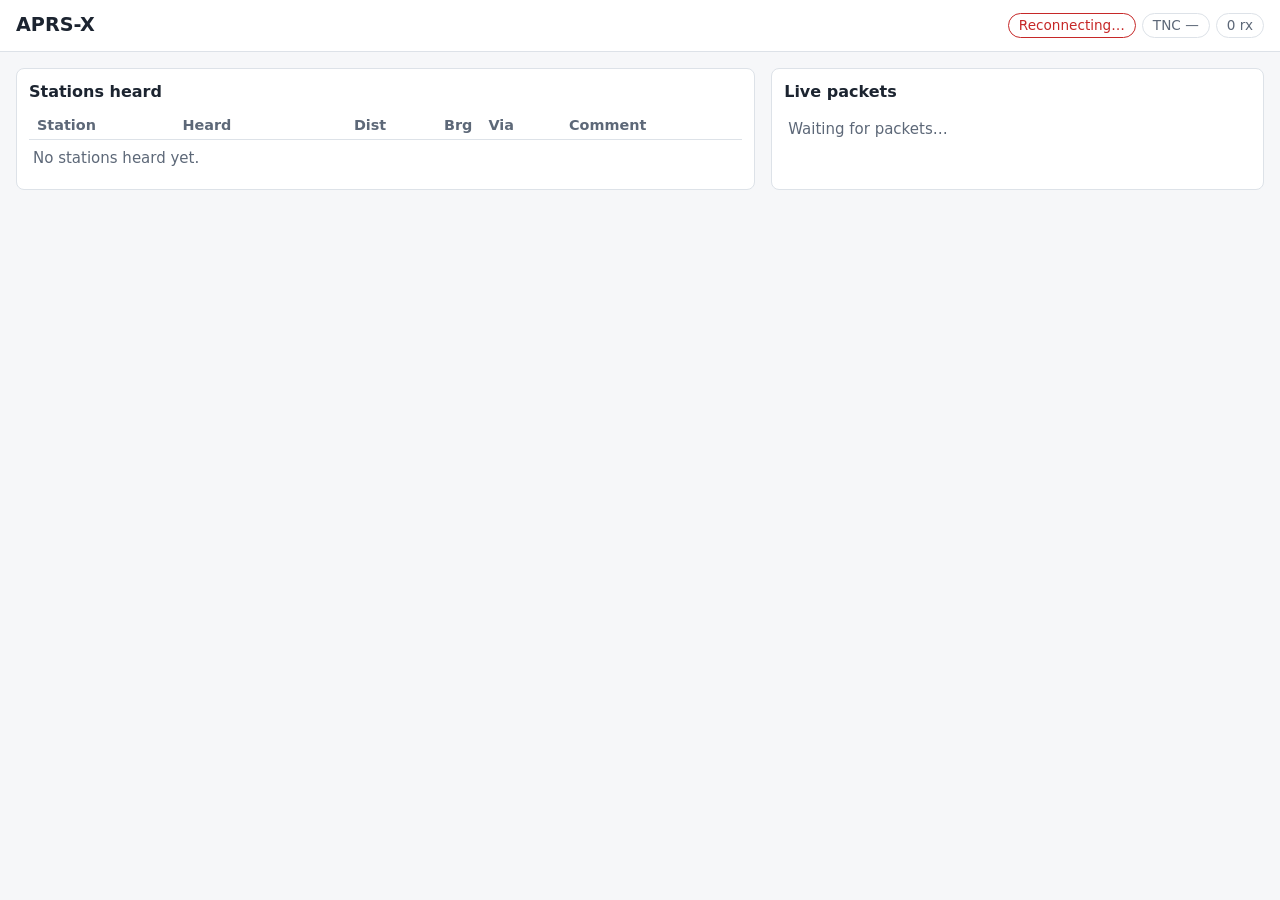
==== aprsx/core/web/index.html @ c1bf3f3b "Initial APRS-X core: KISS/AX.25/APRS stack, receive service, web UI Phase 1 (foundation): - KISS fra" ====
<!doctype html>
<html lang="en">
<head>
  <meta charset="utf-8">
  <meta name="viewport" content="width=device-width, initial-scale=1">
  <title>APRS-X</title>
  <link rel="stylesheet" href="style.css">
</head>
<body>
  <header>
    <h1>APRS-X <span id="station" class="call"></span></h1>
    <div class="status">
      <span id="link" class="pill bad">Connecting…</span>
      <span id="tnc" class="pill">TNC —</span>
      <span id="rx" class="pill">0 rx</span>
    </div>
  </header>

  <main>
    <section class="panel">
      <h2>Stations heard <span id="station-count" class="count"></span></h2>
      <div class="scroll">
        <table id="stations">
          <thead>
            <tr><th>Station</th><th>Heard</th><th class="num">Dist</th><th class="num">Brg</th><th>Via</th><th>Comment</th></tr>
          </thead>
          <tbody></tbody>
        </table>
        <p id="stations-empty" class="empty">No stations heard yet.</p>
      </div>
    </section>

    <section class="panel">
      <h2>Live packets</h2>
      <div class="scroll">
        <ol id="packets"></ol>
        <p id="packets-empty" class="empty">Waiting for packets…</p>
      </div>
    </section>
  </main>

  <script src="app.js"></script>
</body>
</html>
---- aprsx/core/web/style.css ----
:root {
  --bg: #f6f7f9;
  --surface: #ffffff;
  --text: #1c2430;
  --muted: #5d6878;
  --border: #dde2e8;
  --accent: #1f6feb;
  --good: #1a7f37;
  --bad: #c62828;
  --new: #fff6d6;
  color-scheme: light;
}
@media (prefers-color-scheme: dark) {
  :root {
    --bg: #11151b;
    --surface: #1a2029;
    --text: #e6e9ee;
    --muted: #9aa5b4;
    --border: #2c3542;
    --accent: #58a6ff;
    --good: #3fb950;
    --bad: #f85149;
    --new: #3a3317;
    color-scheme: dark;
  }
}

* { box-sizing: border-box; }
body {
  margin: 0;
  background: var(--bg);
  color: var(--text);
  font: 15px/1.4 system-ui, -apple-system, "Segoe UI", sans-serif;
}

header {
  display: flex;
  flex-wrap: wrap;
  align-items: center;
  justify-content: space-between;
  gap: 8px;
  padding: 12px 16px;
  background: var(--surface);
  border-bottom: 1px solid var(--border);
}
h1 { margin: 0; font-size: 1.2rem; }
h2 { margin: 0 0 8px; font-size: 1rem; }
.call { color: var(--accent); font-family: ui-monospace, monospace; margin-left: 6px; }
.count { color: var(--muted); font-weight: normal; }

.status { display: flex; gap: 6px; flex-wrap: wrap; }
.pill {
  padding: 2px 10px;
  border-radius: 999px;
  border: 1px solid var(--border);
  font-size: 0.85rem;
  color: var(--muted);
}
.pill.good { color: var(--good); border-color: var(--good); }
.pill.bad { color: var(--bad); border-color: var(--bad); }

main {
  display: grid;
  grid-template-columns: minmax(0, 3fr) minmax(0, 2fr);
  gap: 16px;
  padding: 16px;
}
@media (max-width: 900px) {
  main { grid-template-columns: minmax(0, 1fr); }
}

.panel {
  background: var(--surface);
  border: 1px solid var(--border);
  border-radius: 8px;
  padding: 12px;
  min-width: 0;
}
.scroll { max-height: calc(100vh - 150px); overflow: auto; }
@media (max-width: 900px) { .scroll { max-height: 60vh; } }

table { width: 100%; border-collapse: collapse; font-size: 0.9rem; }
th, td { text-align: left; padding: 4px 8px; border-bottom: 1px solid var(--border); white-space: nowrap; }
th { position: sticky; top: 0; background: var(--surface); color: var(--muted); font-weight: 600; }
td.num, th.num { text-align: right; font-variant-numeric: tabular-nums; }
td.comment { white-space: normal; color: var(--muted); min-width: 12ch; }
td.name { font-family: ui-monospace, monospace; font-weight: 600; }
.direct { color: var(--good); }

#packets { list-style: none; margin: 0; padding: 0; font: 0.82rem/1.35 ui-monospace, monospace; }
#packets li { padding: 3px 4px; border-bottom: 1px solid var(--border); overflow-wrap: anywhere; }
#packets time { color: var(--muted); margin-right: 6px; }
#packets .fmt { color: var(--accent); margin-left: 6px; }

.fresh { animation: flash 2s ease-out; }
@keyframes flash { from { background: var(--new); } to { background: transparent; } }

.empty { color: var(--muted); margin: 8px 4px; }
.hidden { display: none; }
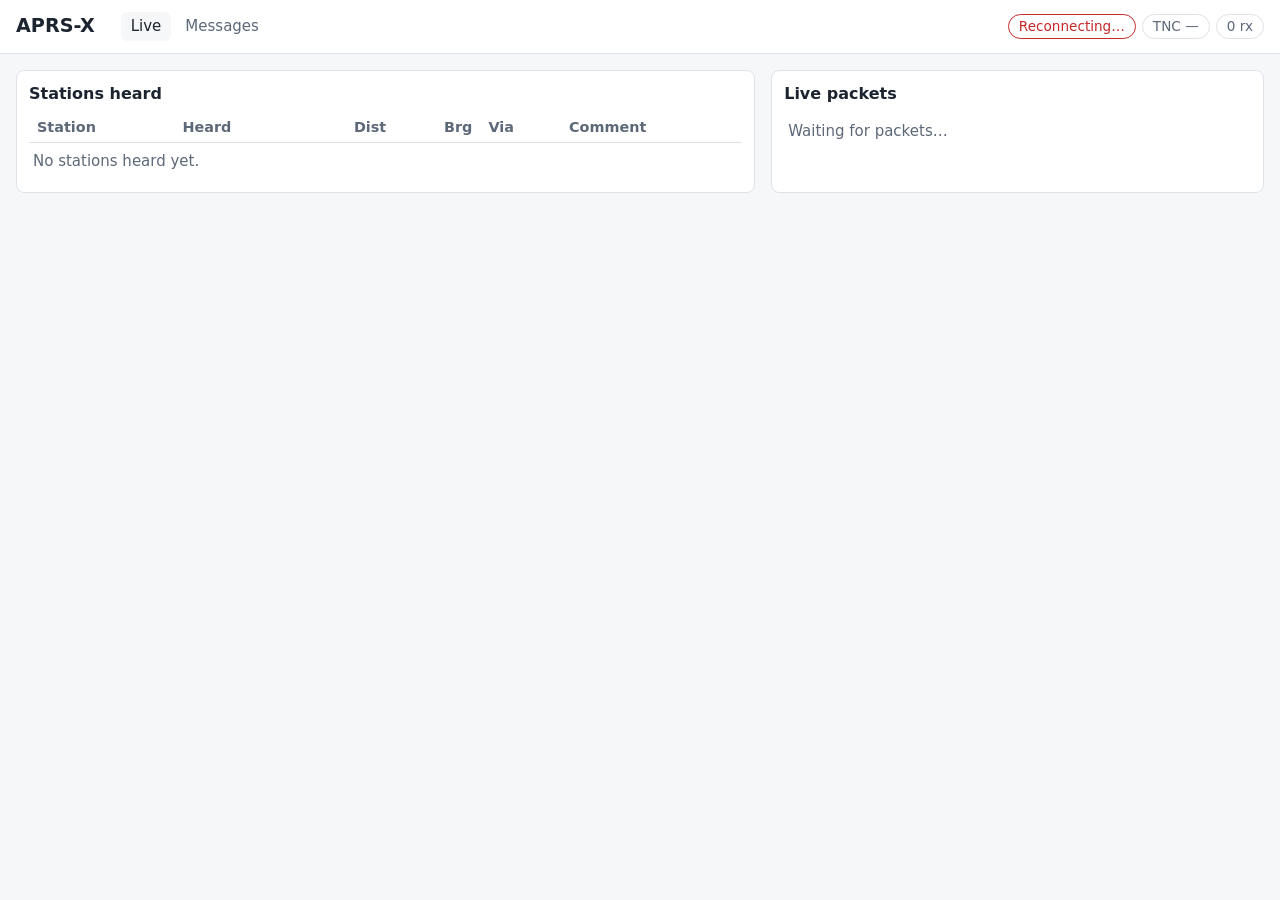
==== commit 9f51892a: "Phase 3: APRS messaging with acks, retries and web chat - messages table (schema v3) and Messenger s" ====
--- a/aprsx/core/web/index.html
+++ b/aprsx/core/web/index.html
@@ -9,6 +9,10 @@
 <body>
   <header>
     <h1>APRS-X <span id="station" class="call"></span></h1>
+    <nav>
+      <a href="./" aria-current="page">Live</a>
+      <a href="chat.html">Messages <span id="nav-unread" class="badge"></span></a>
+    </nav>
     <div class="status">
       <span id="link" class="pill bad">Connecting…</span>
       <span id="tnc" class="pill">TNC —</span>
@@ -39,6 +43,7 @@
     </section>
   </main>
 
+  <script src="common.js"></script>
   <script src="app.js"></script>
 </body>
 </html>
--- a/aprsx/core/web/style.css
+++ b/aprsx/core/web/style.css
@@ -97,3 +97,113 @@
 
 .empty { color: var(--muted); margin: 8px 4px; }
 .hidden { display: none; }
+
+/* --- nav --------------------------------------------------------------- */
+
+nav { display: flex; gap: 4px; margin-right: auto; margin-left: 12px; }
+nav a {
+  color: var(--muted);
+  text-decoration: none;
+  padding: 4px 10px;
+  border-radius: 6px;
+}
+nav a[aria-current="page"] { color: var(--text); background: var(--bg); }
+.badge {
+  display: inline-block;
+  min-width: 1.5em;
+  padding: 0 6px;
+  border-radius: 999px;
+  background: var(--accent);
+  color: var(--surface);
+  font-size: 0.75rem;
+  text-align: center;
+}
+.badge:empty { display: none; }
+
+#packets li.tx { color: var(--accent); }
+
+button {
+  font: inherit;
+  padding: 6px 14px;
+  border-radius: 6px;
+  border: 1px solid var(--accent);
+  background: var(--accent);
+  color: var(--surface);
+  cursor: pointer;
+}
+button.small {
+  padding: 2px 10px;
+  font-size: 0.85rem;
+  background: transparent;
+  color: var(--accent);
+}
+input {
+  font: inherit;
+  padding: 6px 8px;
+  border-radius: 6px;
+  border: 1px solid var(--border);
+  background: var(--bg);
+  color: var(--text);
+  min-width: 0;
+}
+
+/* --- chat -------------------------------------------------------------- */
+
+main.chat { grid-template-columns: minmax(0, 1fr) minmax(0, 2fr); }
+.chat h2 { display: flex; align-items: center; justify-content: space-between; gap: 8px; }
+.chat .scroll { max-height: calc(100vh - 170px); }
+
+#convs { list-style: none; margin: 0; padding: 0; }
+#convs li {
+  display: grid;
+  grid-template-columns: auto auto 1fr;
+  align-items: baseline;
+  gap: 2px 8px;
+  padding: 8px;
+  border-bottom: 1px solid var(--border);
+  cursor: pointer;
+}
+#convs li.active { background: var(--bg); }
+#convs .peer { font-family: ui-monospace, monospace; font-weight: 600; }
+#convs time { color: var(--muted); font-size: 0.8rem; justify-self: end; grid-column: 3; }
+#convs .preview {
+  grid-column: 1 / -1;
+  color: var(--muted);
+  font-size: 0.85rem;
+  overflow: hidden;
+  text-overflow: ellipsis;
+  white-space: nowrap;
+}
+
+.thread-panel { display: flex; flex-direction: column; }
+.thread-scroll { flex: 1; min-height: 200px; }
+#thread { list-style: none; margin: 0; padding: 0; display: flex; flex-direction: column; gap: 8px; }
+.msg { max-width: 80%; }
+.msg.in { align-self: flex-start; }
+.msg.out { align-self: flex-end; text-align: right; }
+.bubble {
+  display: inline-block;
+  padding: 6px 10px;
+  border-radius: 10px;
+  background: var(--bg);
+  border: 1px solid var(--border);
+  text-align: left;
+  overflow-wrap: anywhere;
+}
+.msg.out .bubble { background: var(--accent); border-color: var(--accent); color: var(--surface); }
+.msg.out.failed .bubble, .msg.out.rejected .bubble { background: transparent; color: var(--bad); border-color: var(--bad); }
+.meta { color: var(--muted); font-size: 0.75rem; margin-top: 2px; }
+.msg.acked .meta { color: var(--good); }
+
+.canned { display: flex; flex-wrap: wrap; gap: 6px; margin: 8px 0; }
+#compose { display: flex; flex-wrap: wrap; gap: 6px; align-items: center; }
+#to { flex: 0 1 11ch; font-family: ui-monospace, monospace; text-transform: uppercase; }
+#text { flex: 1 1 20ch; }
+.counter { color: var(--muted); font-size: 0.8rem; font-variant-numeric: tabular-nums; min-width: 2ch; }
+.counter.low { color: var(--bad); }
+.error { color: var(--bad); margin: 6px 0 0; }
+
+@media (max-width: 900px) {
+  main.chat { grid-template-columns: minmax(0, 1fr); }
+  .chat .scroll { max-height: 40vh; }
+}
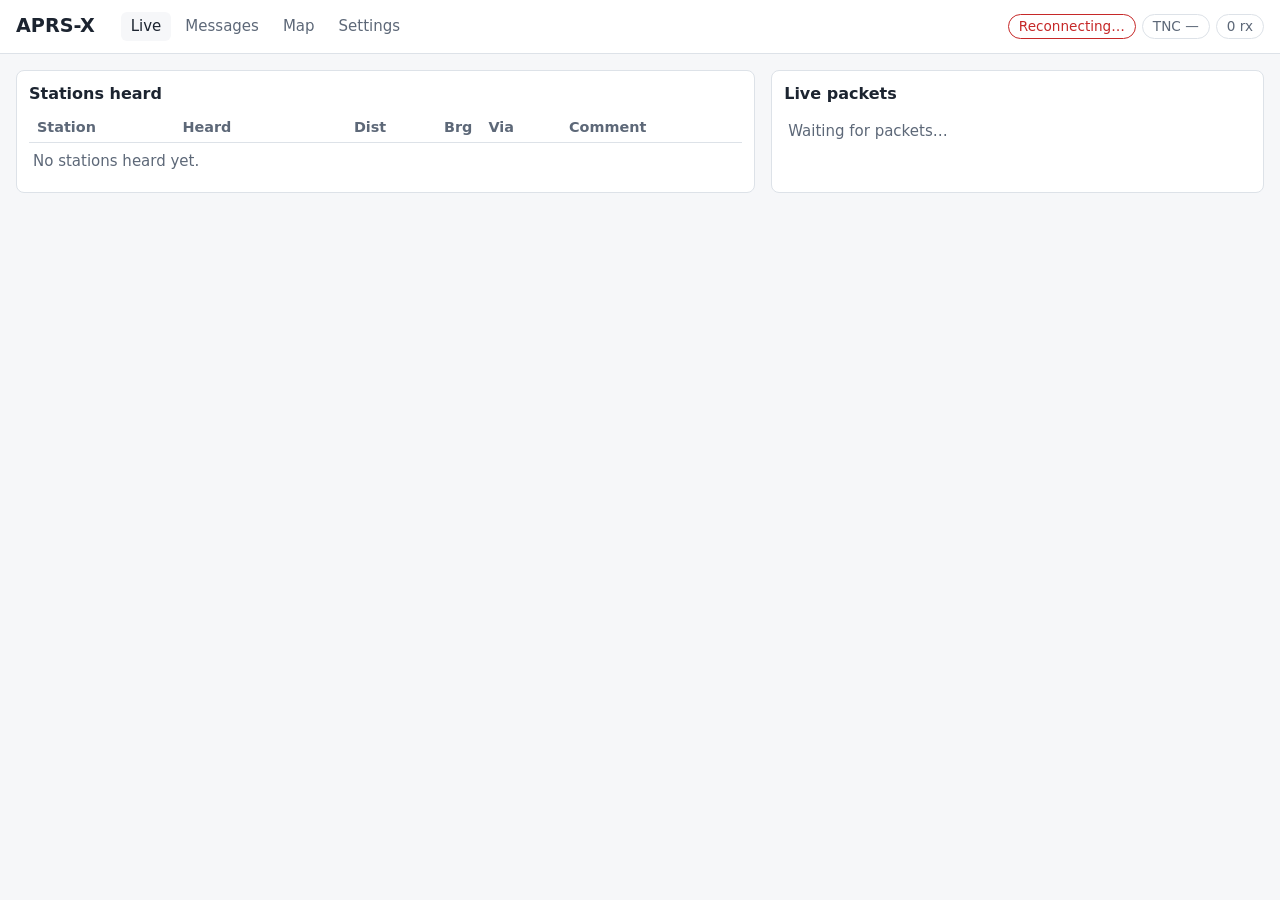
==== commit 815413b0: "Phase 6: settings pages, managed Direwolf, map with offline tiles - Settings page for station, symbo" ====
--- a/aprsx/core/web/index.html
+++ b/aprsx/core/web/index.html
@@ -12,6 +12,8 @@
     <nav>
       <a href="./" aria-current="page">Live</a>
       <a href="chat.html">Messages <span id="nav-unread" class="badge"></span></a>
+      <a href="map.html">Map</a>
+      <a href="settings.html">Settings</a>
     </nav>
     <div class="status">
       <span id="link" class="pill bad">Connecting…</span>
--- a/aprsx/core/web/style.css
+++ b/aprsx/core/web/style.css
@@ -87,6 +87,19 @@
 td.name { font-family: ui-monospace, monospace; font-weight: 600; }
 .direct { color: var(--good); }
 
+/* APRS symbol: one 64 px sprite cell scaled to 24 px (sheet is 16 x 6 cells). */
+.sym {
+  display: inline-block;
+  position: relative;
+  width: 24px;
+  height: 24px;
+  margin-right: 6px;
+  vertical-align: middle;
+  background-size: 384px 144px;
+  background-repeat: no-repeat;
+}
+.sym .sym { position: absolute; left: 0; top: 0; margin: 0; }
+
 #packets { list-style: none; margin: 0; padding: 0; font: 0.82rem/1.35 ui-monospace, monospace; }
 #packets li { padding: 3px 4px; border-bottom: 1px solid var(--border); overflow-wrap: anywhere; }
 #packets time { color: var(--muted); margin-right: 6px; }
@@ -96,7 +109,7 @@
 @keyframes flash { from { background: var(--new); } to { background: transparent; } }
 
 .empty { color: var(--muted); margin: 8px 4px; }
-.hidden { display: none; }
+.hidden { display: none !important; }
 
 /* --- nav --------------------------------------------------------------- */
 
@@ -207,3 +220,67 @@
   main.chat { grid-template-columns: minmax(0, 1fr); }
   .chat .scroll { max-height: 40vh; }
 }
+
+/* --- map --------------------------------------------------------------- */
+
+body.map-page { display: flex; flex-direction: column; height: 100vh; }
+#map { flex: 1; min-height: 300px; }
+.map-sym { position: relative; width: 24px; height: 24px; }
+.map-sym > .sym { margin: 0; }
+.map-label {
+  position: absolute;
+  left: 26px;
+  top: 3px;
+  white-space: nowrap;
+  font: 600 11px/1.3 ui-monospace, monospace;
+  color: #1c2430;
+  background: rgba(255, 255, 255, 0.85);
+  padding: 0 3px;
+  border-radius: 3px;
+  pointer-events: none;
+}
+.map-sym.stale { opacity: 0.45; }
+.map-sym.me .map-label { background: #1f6feb; color: #fff; }
+.pop-name { font: 600 14px ui-monospace, monospace; display: flex; align-items: center; }
+.pop-comment { color: #5d6878; margin: 4px 0; }
+.pop-meta { font-size: 12px; color: #5d6878; }
+.pop-link { display: inline-block; margin-top: 6px; }
+
+/* --- settings ------------------------------------------------------------ */
+
+main.settings { display: block; max-width: 900px; margin: 0 auto; }
+.settings fieldset { margin: 0 0 16px; }
+.settings legend { font-weight: 600; padding: 0 6px; }
+.settings .grid { display: grid; grid-template-columns: repeat(auto-fill, minmax(200px, 1fr)); gap: 10px 16px; margin: 8px 0; }
+.settings .grid .wide { grid-column: 1 / -1; }
+.settings label { display: flex; flex-direction: column; gap: 3px; font-size: 0.9rem; color: var(--muted); }
+.settings label.check { flex-direction: row; flex-wrap: wrap; align-items: baseline; gap: 6px; color: var(--text); margin: 6px 0; }
+.settings label.check .hint { flex-basis: 100%; margin-left: 22px; }
+.settings input, .settings select, .settings textarea { color: var(--text); font: inherit; }
+.settings textarea {
+  padding: 6px 8px; border-radius: 6px; border: 1px solid var(--border); background: var(--bg); resize: vertical;
+}
+.settings select { padding: 6px 8px; border-radius: 6px; border: 1px solid var(--border); background: var(--bg); }
+.mono { font-family: ui-monospace, monospace; }
+.upper { text-transform: uppercase; }
+.hint { color: var(--muted); font-size: 0.85rem; margin: 4px 0; }
+.invalid { border-color: var(--bad) !important; }
+.field-error { color: var(--bad); font-size: 0.8rem; }
+.saved { color: var(--good); }
+.symbol-row { display: flex; align-items: center; gap: 10px; margin: 10px 0 6px; flex-wrap: wrap; }
+.symbol-row code { margin-left: 4px; }
+.symbol-grid { display: grid; grid-template-columns: repeat(auto-fill, minmax(34px, 1fr)); gap: 4px; }
+.symbol-grid button {
+  padding: 4px; background: var(--bg); border: 1px solid var(--border); border-radius: 6px; display: flex; justify-content: center;
+}
+.symbol-grid button .sym { margin: 0; }
+.symbol-grid button.picked { border-color: var(--accent); box-shadow: 0 0 0 2px var(--accent); }
+.save-bar {
+  position: sticky; bottom: 0; display: flex; align-items: center; gap: 12px;
+  padding: 12px 0; background: var(--bg);
+}
+button.secondary { background: transparent; color: var(--bad); border-color: var(--bad); }
+button:disabled { opacity: 0.5; cursor: default; }
+pre#direwolf-conf { background: var(--bg); padding: 8px; border-radius: 6px; overflow: auto; font-size: 0.8rem; }
+details { margin-top: 8px; }
+#login { max-width: 420px; margin: 0 auto 16px; display: flex; flex-direction: column; gap: 8px; }
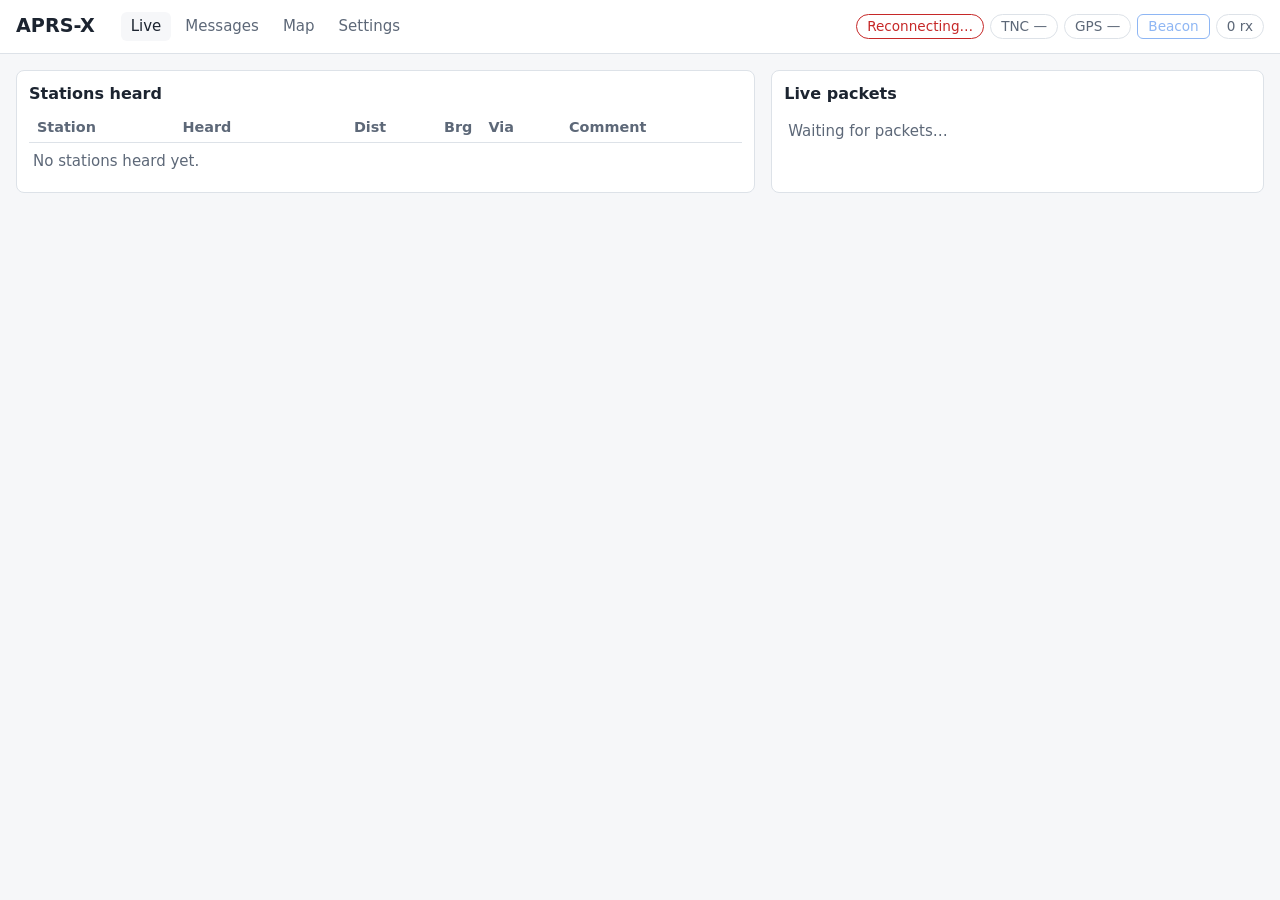
==== commit 5790762b: "Phase 5: GPS and beaconing - GPS HAT (u-blox 7) on the GPIO UART via dtoverlay=disable-bt; gpsd   re" ====
--- a/aprsx/core/web/index.html
+++ b/aprsx/core/web/index.html
@@ -18,6 +18,9 @@
     <div class="status">
       <span id="link" class="pill bad">Connecting…</span>
       <span id="tnc" class="pill">TNC —</span>
+      <span id="is" class="pill hidden">APRS-IS</span>
+      <span id="gps" class="pill">GPS —</span>
+      <button id="beacon" class="small" disabled>Beacon</button>
       <span id="rx" class="pill">0 rx</span>
     </div>
   </header>
--- a/aprsx/core/web/style.css
+++ b/aprsx/core/web/style.css
@@ -58,6 +58,7 @@
 }
 .pill.good { color: var(--good); border-color: var(--good); }
 .pill.bad { color: var(--bad); border-color: var(--bad); }
+.pill.warn { color: var(--accent); border-color: var(--accent); }
 
 main {
   display: grid;
@@ -284,3 +285,13 @@
 pre#direwolf-conf { background: var(--bg); padding: 8px; border-radius: 6px; overflow: auto; font-size: 0.8rem; }
 details { margin-top: 8px; }
 #login { max-width: 420px; margin: 0 auto 16px; display: flex; flex-direction: column; gap: 8px; }
+
+/* --- APRS-IS ------------------------------------------------------------- */
+
+#packets li.is { color: var(--muted); }
+#packets .chan {
+  font-size: 0.7rem; border: 1px solid var(--border); border-radius: 4px; padding: 0 3px; margin-right: 6px;
+}
+.map-sym.is .map-label { background: rgba(230, 236, 245, 0.85); color: #5d6878; font-style: italic; }
+.inline { display: flex; gap: 6px; }
+.inline input { flex: 1; min-width: 0; }
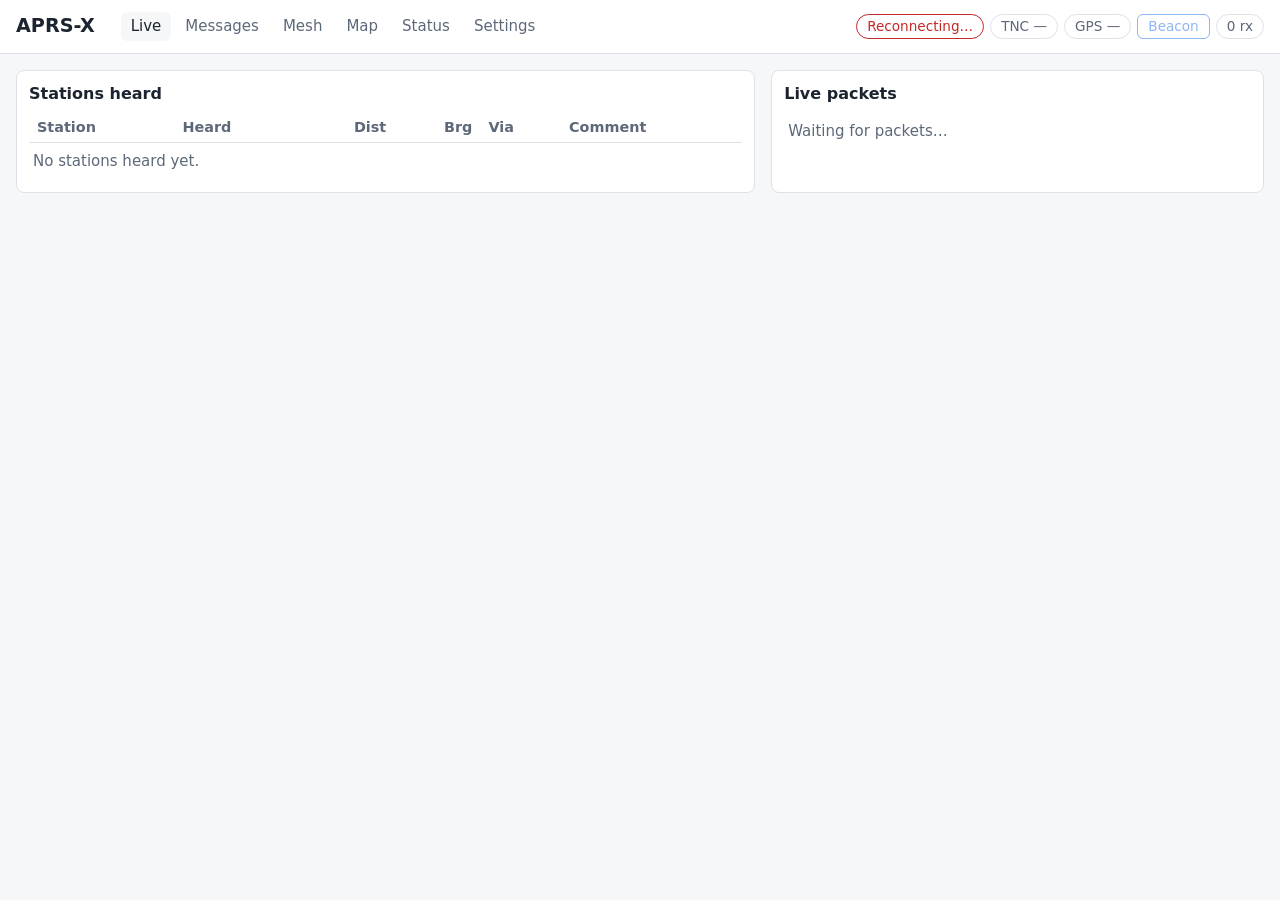
==== commit bc8488e9: "Phase 10: MeshCore companion and war-driving, status page MeshCore (a Heltec V4 with USB companion f" ====
--- a/aprsx/core/web/index.html
+++ b/aprsx/core/web/index.html
@@ -12,7 +12,9 @@
     <nav>
       <a href="./" aria-current="page">Live</a>
       <a href="chat.html">Messages <span id="nav-unread" class="badge"></span></a>
+      <a href="mesh.html">Mesh <span id="nav-mesh-unread" class="badge"></span></a>
       <a href="map.html">Map</a>
+      <a href="status.html">Status</a>
       <a href="settings.html">Settings</a>
     </nav>
     <div class="status">
@@ -20,6 +22,7 @@
       <span id="tnc" class="pill">TNC —</span>
       <span id="is" class="pill hidden">APRS-IS</span>
       <span id="gps" class="pill">GPS —</span>
+      <span id="mesh" class="pill hidden">Mesh</span>
       <button id="beacon" class="small" disabled>Beacon</button>
       <span id="rx" class="pill">0 rx</span>
     </div>
--- a/aprsx/core/web/style.css
+++ b/aprsx/core/web/style.css
@@ -295,3 +295,59 @@
 .map-sym.is .map-label { background: rgba(230, 236, 245, 0.85); color: #5d6878; font-style: italic; }
 .inline { display: flex; gap: 6px; }
 .inline input { flex: 1; min-width: 0; }
+
+/* --- mesh ---------------------------------------------------------------- */
+
+main.mesh .stack { display: flex; flex-direction: column; gap: 12px; min-width: 0; }
+main.mesh .wide { grid-column: 1 / -1; }
+main.mesh .scroll.short { max-height: 40vh; }
+#mesh-off { margin: 12px; }
+.counters { display: grid; grid-template-columns: repeat(4, 1fr); gap: 6px; margin: 8px 0; }
+.counters div { background: var(--bg); border-radius: 6px; padding: 6px; text-align: center; }
+.counters dt { color: var(--muted); font-size: 0.75rem; }
+.counters dd { margin: 0; font-size: 1.4rem; font-variant-numeric: tabular-nums; }
+.answers { list-style: none; margin: 0; padding: 0; font-size: 0.85rem; }
+.answers li { padding: 2px 0; border-bottom: 1px solid var(--border); overflow-wrap: anywhere; }
+.answers time { color: var(--muted); }
+.cov-legend { background: var(--surface); color: var(--text); padding: 6px 8px; border-radius: 6px; font-size: 12px; line-height: 1.6; }
+.cov-legend i { display: inline-block; width: 10px; height: 10px; border-radius: 50%; margin-right: 4px; }
+.settings h3 { font-size: 0.95rem; margin: 14px 0 4px; }
+
+/* --- status ---------------------------------------------------------------- */
+
+main.status-page { grid-template-columns: minmax(0, 1fr) minmax(0, 1fr); }
+main.status-page .wide { grid-column: 1 / -1; }
+main.status-page h3 { font-size: 0.95rem; margin: 14px 0 6px; }
+main.status-page .scroll.short { max-height: 45vh; }
+.kv { display: grid; grid-template-columns: max-content 1fr; gap: 4px 14px; margin: 8px 0; }
+.kv dt { color: var(--muted); }
+.kv dd { margin: 0; font-variant-numeric: tabular-nums; overflow-wrap: anywhere; }
+.state { font-weight: 600; margin: 4px 0 8px; }
+.good-text { color: var(--good); }
+.bad-text { color: var(--bad); }
+.warn-text { color: #b26a00; }
+@media (prefers-color-scheme: dark) { .warn-text { color: #e3a33b; } }
+.alert { padding: 8px 10px; border-radius: 6px; margin: 6px 0; font-weight: 600; }
+.alert.bad { color: var(--bad); border: 1px solid var(--bad); }
+.alert.warn { color: #b26a00; border: 1px solid #b26a00; }
+.chips { list-style: none; margin: 0; padding: 0; display: flex; flex-wrap: wrap; gap: 6px; }
+.chips li { border: 1px solid var(--border); border-radius: 999px; padding: 2px 10px; font-size: 0.85rem; color: var(--muted); }
+.chips li.good { color: var(--good); border-color: var(--good); }
+.chips li.bad { color: var(--bad); border-color: var(--bad); }
+.split { display: grid; grid-template-columns: minmax(0, 1fr) minmax(0, 1.4fr); gap: 16px; align-items: start; }
+@media (max-width: 900px) {
+  main.status-page, .split { grid-template-columns: minmax(0, 1fr); }
+}
+.sky { position: relative; display: flex; align-items: flex-end; gap: 4px; height: 170px; padding-top: 16px; overflow-x: auto; }
+.sat { flex: 1 0 22px; max-width: 34px; display: flex; flex-direction: column; align-items: center; height: 100%; }
+.sat .bar-wrap { position: relative; flex: 1; width: 100%; display: flex; align-items: flex-end; background: var(--bg); border-radius: 3px; }
+/* A good signal (35 of the 50 dB-Hz scale). */
+.sat .bar-wrap::after { content: ""; position: absolute; left: 0; right: 0; bottom: 70%; border-top: 1px dashed var(--good); opacity: 0.7; }
+.sat .bar { width: 100%; background: var(--muted); opacity: 0.45; border-radius: 3px; min-height: 1px; }
+.sat .bar.used { background: var(--good); opacity: 1; }
+.sat .ss, .sat .prn { font-size: 0.7rem; color: var(--muted); font-variant-numeric: tabular-nums; line-height: 16px; height: 16px; }
+.meter-label { margin: 10px 0 4px; }
+.meter { position: relative; height: 18px; background: var(--bg); border: 1px solid var(--border); border-radius: 4px; overflow: hidden; }
+.meter .band { position: absolute; left: 30%; width: 40%; top: 0; bottom: 0; background: var(--good); opacity: 0.18; }
+.meter .needle { position: absolute; top: 0; bottom: 0; width: 4px; margin-left: -2px; background: var(--accent); }
+.meter .fill { height: 100%; background: var(--muted); }
